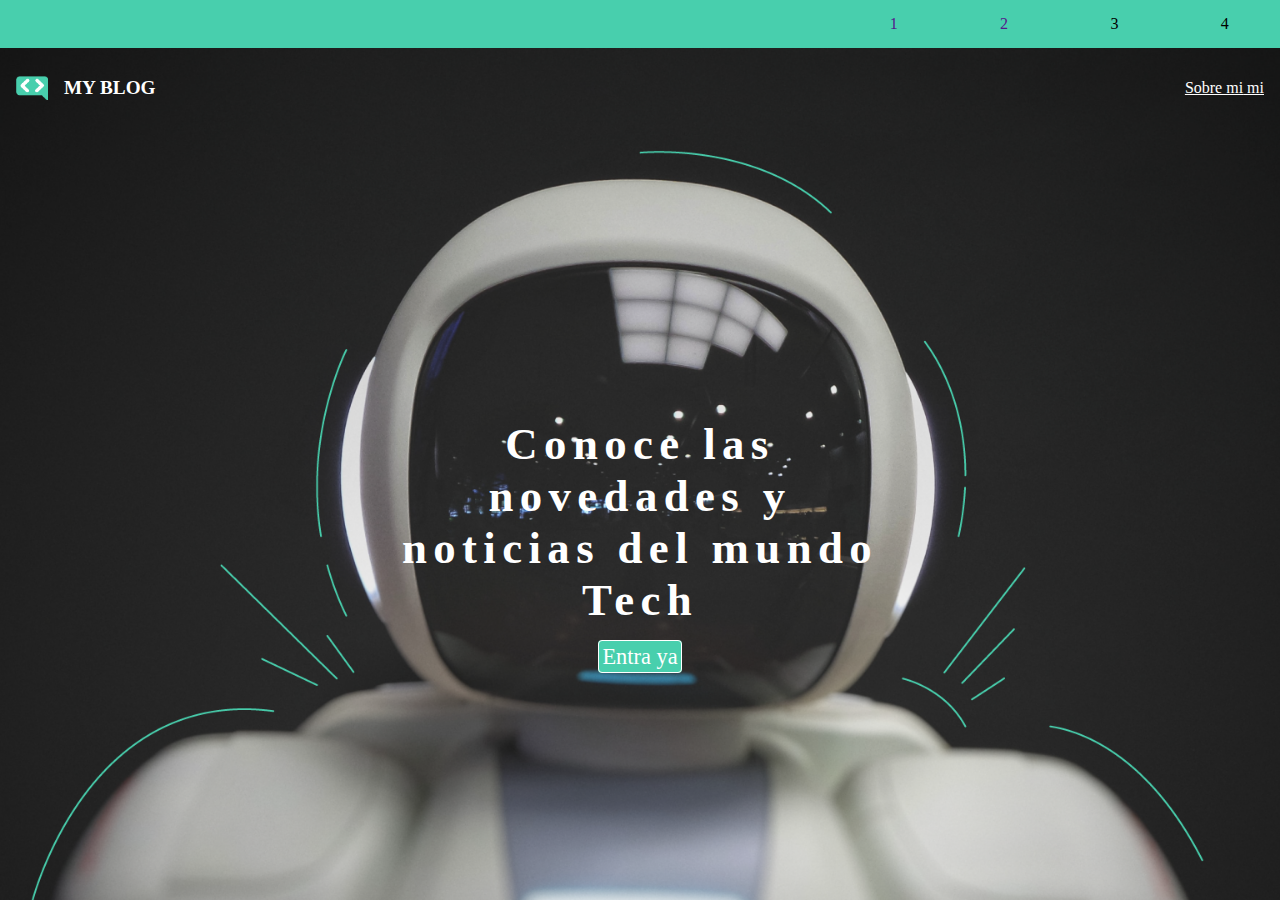
==== index.html @ f9755075 "primera version inicio" ====
<!DOCTYPE html>
<html lang="en">
<head>
    <meta charset="UTF-8">
    <meta http-equiv="X-UA-Compatible" content="IE=edge">
    <meta name="viewport" content="width=device-width, initial-scale=1.0">
    <title>Mi blog</title>
    <link rel="stylesheet" href="./styles/style.css">
</head>
<body  class="inicio">
    <header >
        <section>
            <ul class="social-networks">
                <li><a href="" class="social-networks__facebook" >1</a></li>
                <li><a href="">2</a></li>
                <li><a>3</a></li>
                <li><a>4</a></li>
            </ul>
        </section>
        <nav>
            <ul class="navar">
                <li >
                    <a href="" class="navar__logo">
                        <img src="./assets/Logo.png" alt="">
                        <h2>MY BLOG</h2>
                    </a>
                </li>
                <li><a class="navar__about-me" href=""><span>Sobre mi</span> mi</a></li>
            </ul>
        </nav>
    </header>
    <main>
        <section class="entrar">
            <h1>Conoce las novedades y noticias del mundo Tech</h1>
            <a href="./perfil.html">Entra ya</a>
        </section>
    </main>
    
</body>
</html>
---- styles/style.css ----
*{
    margin: 0;
    padding: 0;
    box-sizing: border-box;
    list-style: none;
    text-decoration: none;
}



.social-networks{
    height: 3rem;
    background-color: #48cfad;
    display: flex;
    justify-content: right;
    align-items: center;
}

.social-networks li{
    margin: 0 4vw;
}

.navar{
    position: sticky;
    display: flex;
    justify-content: space-between;
    align-items: center;
    padding: 16px;
    height: 5rem;
    background-color: transparent;
}

.navar__logo{
    display: flex;
    width: auto;
    height: 2rem;
    justify-content: space-evenly;
    align-items: center;
}

.navar__logo img{
    width: 32px;
    height: 24px;
}

.navar__logo h2{
    font-size: 1.2rem;
    margin-left: 16px;
    color: white;
}

.navar__about-me{
    color: white;
    text-decoration: underline;
}


/* .navar__logo{
    background-image: url("./../assets/Logo.png");
    width: 8rem;
    height: 3rem;
    background-position: center;
    background-repeat: no-repeat;
    background-size: cover;
} */
.inicio{
    background-image: url("./../assets/Cover.png");
    background-position: center;
    background-repeat: no-repeat;
    background-size: cover;
    width: 100%;
    height: calc(100vh);
    text-align: center;
}

.entrar{
    position: relative;
    font-size: 1.4rem;
    top: calc(50vh - 10rem);
    max-width: 30rem;
    margin: auto;
}

.entrar h1{
    color: white;
    letter-spacing: 0.4rem;
    margin: 0 0 2vh;
}

.entrar a{
    width: 200px;
    background-color: #48cfad;
    color: white;
    padding: .2rem;
    border: white 1px solid;
    border-radius: 4px;

}
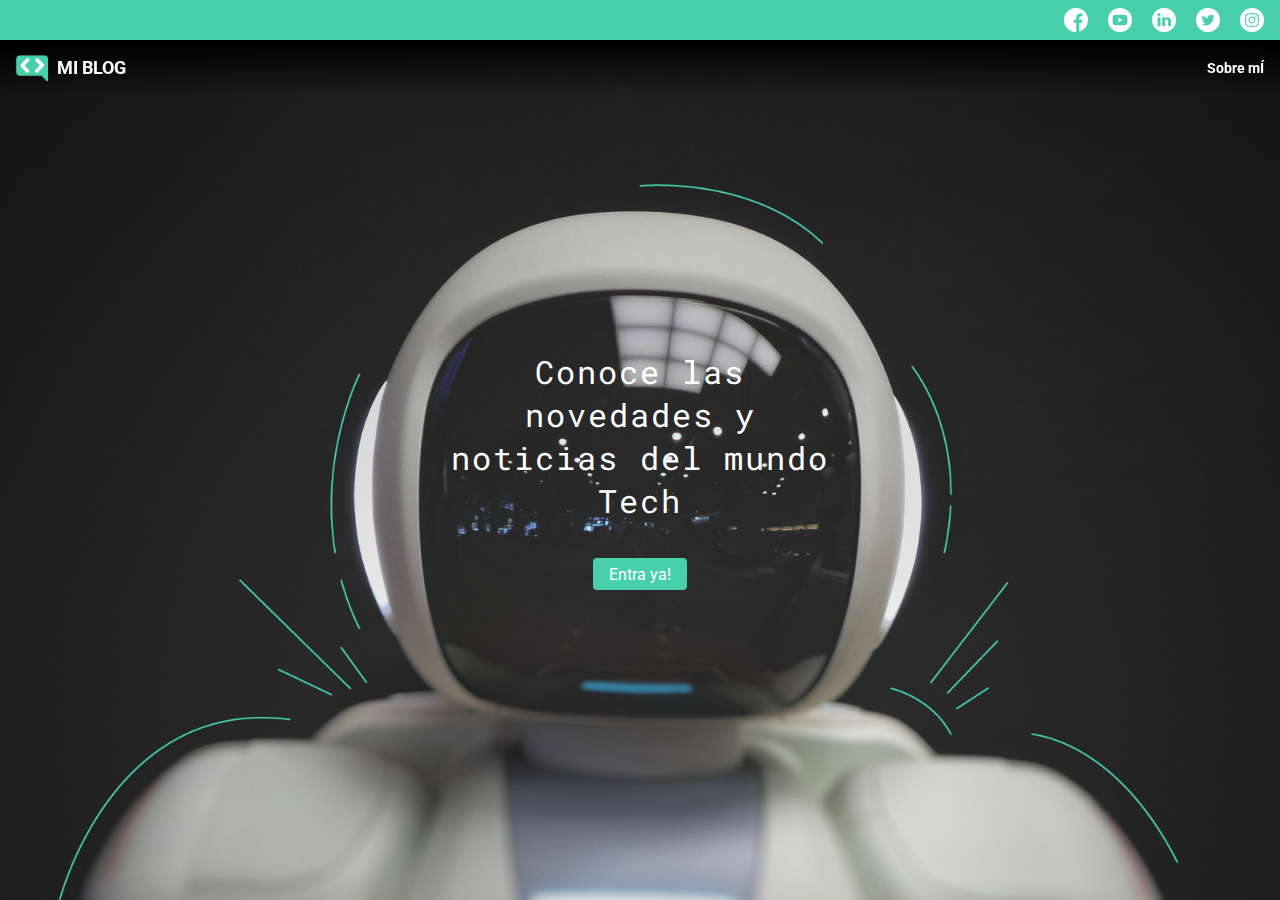
==== commit 8ae22849: "v2" ====
--- a/index.html
+++ b/index.html
@@ -6,35 +6,49 @@
     <meta name="viewport" content="width=device-width, initial-scale=1.0">
     <title>Mi blog</title>
     <link rel="stylesheet" href="./styles/style.css">
+    <link rel="stylesheet" href="./font/flaticon.css">
+
+    <link rel="preconnect" href="https://fonts.googleapis.com">
+    <link rel="preconnect" href="https://fonts.gstatic.com" crossorigin>
+    <link href="https://fonts.googleapis.com/css2?family=Roboto+Mono:ital,wght@0,500;0,700;1,400&family=Roboto+Slab:wght@500;700&family=Roboto:wght@400;500;700;900&display=swap" rel="stylesheet">
 </head>
-<body  class="inicio">
-    <header >
-        <section>
-            <ul class="social-networks">
-                <li><a href="" class="social-networks__facebook" >1</a></li>
-                <li><a href="">2</a></li>
-                <li><a>3</a></li>
-                <li><a>4</a></li>
-            </ul>
-        </section>
-        <nav>
-            <ul class="navar">
-                <li >
-                    <a href="" class="navar__logo">
-                        <img src="./assets/Logo.png" alt="">
-                        <h2>MY BLOG</h2>
-                    </a>
-                </li>
-                <li><a class="navar__about-me" href=""><span>Sobre mi</span> mi</a></li>
-            </ul>
-        </nav>
-    </header>
-    <main>
-        <section class="entrar">
-            <h1>Conoce las novedades y noticias del mundo Tech</h1>
-            <a href="./perfil.html">Entra ya</a>
-        </section>
-    </main>
-    
+<body class="header-home">
+    <div class="page">
+        <header >
+            <section class="social-networks">
+                <ul >
+                    <li><a>
+                        <span class="flaticon-001-facebook"></span>
+                    </a></li>
+                    <li><a>
+                        <span class="flaticon-008-youtube"></span>
+                    </a></li>
+                    <li><a>
+                        <span class="flaticon-010-linkedin"></span>
+                    </a></li>
+                    <li><a>
+                        <span class="flaticon-013-twitter-1"></span>
+                    </a></li>
+                    <li><a>
+                        <span class="flaticon-011-instagram"></span>
+                    </a></li>
+                </ul>
+            </section>
+            <nav >
+                <a href="" class="my-blog">
+                    <img src="./assets/images/Logo.png" alt="">
+                    <h2>MI BLOG</h2>
+                </a>
+                    <li><a class="navar__about-me" href="./perfil.html"><h2>Sobre mÍ</h2></a></li>
+            </nav>
+        </header>
+        <main class="home">
+            <section class="home__paragraph">
+                <h1>Conoce las novedades y noticias del mundo Tech</h1>
+                <a href="./blogs.html" class="primary-button">Entra ya!</a>
+            </section>
+        </main>
+    </div>
+        
 </body>
 </html>--- a/styles/style.css
+++ b/styles/style.css
@@ -1,3 +1,11 @@
+:root{
+    --roboto: 'Roboto', sans-serif;
+    --roboto-slab: 'Roboto Slab', serif;
+    --roboto-mono: 'Roboto Mono', monospace;
+
+    --primary-color: #48cfad;
+}
+
 *{
     margin: 0;
     padding: 0;
@@ -6,93 +14,332 @@
     text-decoration: none;
 }
 
+body, html{
+    height: 100%;
+    width: 100vw;
+    position: relative;
+}
+
+.page{
+    position: relative;
+    min-height: 100%;
+    font-family: var(--roboto);
+    background-color: #FAF8F7;
+}
+
+main{
+    position: relative;
+    padding:6rem 0  5rem;
+    /* width: 100vw; */
+}
+
+.header-home{
+    position: absolute;
+}
+header{
+    position: fixed;
+    top: 0;
+    display: grid;
+    width: 100%;
+    z-index: 100;
+    grid-template-rows: 2.5rem 3.5rem;
+    align-items: center;
+}
 
 
 .social-networks{
-    height: 3rem;
-    background-color: #48cfad;
+    height: 100%;
+    background-color: var(--primary-color);
     display: flex;
     justify-content: right;
     align-items: center;
-}
-
-.social-networks li{
-    margin: 0 4vw;
-}
-
-.navar{
-    position: sticky;
+    padding: 0 16px;
+}
+
+.social-networks img{
+    width: 1.5rem;
+}
+
+.social-networks ul{
+    display: flex
+}
+
+
+nav{
+    top: 2.5rem;
+    width: 100%;
     display: flex;
     justify-content: space-between;
-    align-items: center;
-    padding: 16px;
-    height: 5rem;
-    background-color: transparent;
-}
-
-.navar__logo{
-    display: flex;
-    width: auto;
-    height: 2rem;
-    justify-content: space-evenly;
-    align-items: center;
-}
-
-.navar__logo img{
+    padding: 0 16px;
+    align-items: center;
+    height: 3.5rem;
+    background-color: white;
+}
+
+.header-home nav{
+    background: linear-gradient(to bottom, rgb(0, 0, 0), rgba(255, 255, 255, 0) );
+}
+
+.my-blog{
+    display: flex;
+    align-items: center;
+}
+
+.my-blog img{
     width: 32px;
-    height: 24px;
-}
-
-.navar__logo h2{
-    font-size: 1.2rem;
-    margin-left: 16px;
+    margin-right: 1ch;
+}
+.my-blog h2{
+    font-size: 1.1rem;
+    height: auto;
+    color: #000;
+}
+
+.navar__about-me{
+    color: #000;
+    font-size: .6rem;
+}
+
+.header-home .my-blog h2, .header-home .navar__about-me{
     color: white;
 }
 
-.navar__about-me{
-    color: white;
-    text-decoration: underline;
-}
-
-
-/* .navar__logo{
-    background-image: url("./../assets/Logo.png");
-    width: 8rem;
-    height: 3rem;
+.home{
+    display: grid;
+    place-content: center;
+    align-items: center;
+    background-image: url("./../assets/images/Cover.png");
     background-position: center;
     background-repeat: no-repeat;
     background-size: cover;
+    width: 100%;
+    height: calc(100vh - 2.5rem);
+    text-align: center;
+    position: relative;
+    top: 2.5rem;
+    padding: 32px;
+}
+
+.home__paragraph{
+    max-width: 400px;
+}
+
+.home h1{
+    position: relative;
+    color: white;
+    letter-spacing: 2px;
+    margin: 0 0 4vh;
+    font-family: var(--roboto-mono);
+    font-weight: 400;
+}
+
+.primary-button{
+    width: max-content;
+    display: inline-block;
+    background-color: var(--primary-color);
+    color: white;
+    padding: .4rem 1rem;
+    border-radius: 4px;
+}
+
+.primary-button:hover{
+    box-shadow: 2px 2px 4px lightgray;
+}
+
+.primary-button:active{
+    background-color: #2e846e;
+}
+
+
+/* .main-post__container{
+    background-color: #e7eaee;
 } */
-.inicio{
-    background-image: url("./../assets/Cover.png");
-    background-position: center;
+
+.main-post{
+    display: grid;
+    justify-content: center; 
+    background-color: #e7eaee;
+}
+.main-post__title{
+    text-align: left;
+    font-size: 1.4rem;
+    margin: auto;
+}
+
+.main-post img{
+    width: 100%;
+    height: 40vh;
+    max-height: 17rem;
+    object-fit: cover;
+}
+
+.main-post__content{
+    display: grid;
+    /* margin: 6.5rem 0 0; */
+}
+
+.main-post__content__paragraph{
+    padding: 16px;
+    display: flex;
+    flex-direction: column;
+}
+
+.main-post__content__paragraph p{
+    margin: 1rem 0;
+}
+
+.main-post__content__paragraph .primary-button{
+    place-self: center;
+}
+
+.post h2{
+    text-align: center;
+    margin: 3rem 0 0;
+    font-size: 2rem;
+}
+
+.last-post{
+    padding: 2rem 0;
+    display: flex;
+    overflow-y: scroll;    
+}
+
+.last-post__card{
+    color: black;
+    background-color: #e7eaee;
+    border-radius: 4px;
+    min-width: 18.8rem;
+    width: 18rem;
+    margin: 1rem 1rem;
+    padding: 16px;
+}
+
+.last-post__card:hover{
+    background-color: #d6d6d6;
+    cursor: pointer;
+}
+
+
+.last-post__card img{
+    object-fit: cover;
+    width: 100%;
+    height: 10rem;
+    border-radius: 4px;
+}
+
+.last-post__card h3{
+    margin: .5rem 0;
+}
+
+footer{
+    position: absolute;
+    bottom: 0;
+    left: 0;
+    width: 100%;
+    text-align: center;
+    border-top: var(--primary-color) 20px solid;
+    color: white;
+    width: 100%;
+    display: flex;
+    justify-content: center;
+    align-items: center;
+    background-color: #21262c;
+    height: 5rem;
+    padding: 15px;
+}
+
+.blog__image{
+    width: 100%;
+    max-width: 45rem;
+    margin: auto;
+}
+
+.blog__image img{
+    width: 100%;
+    height: 40vh;
+    max-height: 28rem;
+    object-fit: cover;
+}
+
+.blog__content{
+    margin: auto;
+    padding: 16px;
+    max-width: 50rem;
+}
+
+.blog__content h3{
+    margin: 0.6rem 0 1rem;
+    border-bottom: 2px solid lightgrey;
+}
+
+.blog__content h2{
+    margin: 0 0 .6rem;
+}
+
+.contact{
+    display: flex;
+    background-color: #e7eaee;
+    justify-content: center;
+
+
+}
+
+.contact__card-container{
+    display: flex;
+    flex-wrap: wrap;
+    width: 100%;
+    gap: 2rem;
+    padding: 32px;
+    max-width: 50rem;
+}
+
+.contact__card{
+    color: black;
+    text-align: center;
+    margin: auto;
+    display: flex;
+    align-items: center;
+    justify-content: center;
+    flex-direction: column;
+    max-width: 15rem;
+}
+
+.contact__card--paragraph{
+    display: flex;
+    flex-direction: column;
+}
+
+.contact__card--contacto{
+    background-image: url("./../assets/images/013-newsletter.png");
+    width: 100px;
+    height: 100px;
     background-repeat: no-repeat;
-    background-size: cover;
-    width: 100%;
-    height: calc(100vh);
-    text-align: center;
-}
-
-.entrar{
-    position: relative;
-    font-size: 1.4rem;
-    top: calc(50vh - 10rem);
-    max-width: 30rem;
-    margin: auto;
-}
-
-.entrar h1{
-    color: white;
-    letter-spacing: 0.4rem;
-    margin: 0 0 2vh;
-}
-
-.entrar a{
-    width: 200px;
-    background-color: #48cfad;
-    color: white;
-    padding: .2rem;
-    border: white 1px solid;
-    border-radius: 4px;
-
+    background-size: contain;
+    grid-row: 1/3;
+    grid-column: 1/2;
+}
+
+.contact__card--mensaje{
+    background-image: url("./../assets/images/006-like.png");
+    width: 100px;
+    height: 100px;
+    background-repeat: no-repeat;
+    background-size: contain;
+    grid-row: 1/3;
+    grid-column: 1/2;
+}
+
+.contact__card--contacto img{
+    width: 100%;
+}
+
+.contact__card h3{
+    border-bottom: 2px solid black;
+    padding: 0 0 .3rem;
+    width: min-content; 
+    margin: 1rem auto;
+}
+
+.contact__card p{
+    grid-column: 2/3;
 }--- a/font/flaticon.css
+++ b/font/flaticon.css
@@ -0,0 +1,53 @@
+	/*
+  	Flaticon icon font: Flaticon
+  	Creation date: 20/12/2018 09:27
+  	*/
+
+
+@font-face {
+  font-family: "Flaticon";
+  src: url("./Flaticon.eot");
+  src: url("./Flaticon.eot?#iefix") format("embedded-opentype"),
+       url("./Flaticon.woff") format("woff"),
+       url("./Flaticon.ttf") format("truetype"),
+       url("./Flaticon.svg#Flaticon") format("svg");
+  font-weight: normal;
+  font-style: normal;
+}
+
+@media screen and (-webkit-min-device-pixel-ratio:0) {
+  @font-face {
+    font-family: "Flaticon";
+    src: url("./Flaticon.svg#Flaticon") format("svg");
+  }
+}
+
+[class^="flaticon-"]:before, [class*=" flaticon-"]:before,
+[class^="flaticon-"]:after, [class*=" flaticon-"]:after {   
+  font-family: Flaticon;
+        font-size: 30px;
+font-style: normal;
+margin-left: 20px;
+}
+
+.flaticon-001-facebook:before { content: "\f100"; }
+.flaticon-002-twitter:before { content: "\f101"; }
+.flaticon-003-whatsapp:before { content: "\f102"; }
+.flaticon-004-groupme:before { content: "\f103"; }
+.flaticon-005-kik:before { content: "\f104"; }
+.flaticon-006-skype:before { content: "\f105"; }
+.flaticon-007-periscope:before { content: "\f106"; }
+.flaticon-008-youtube:before { content: "\f107"; }
+.flaticon-009-itunes:before { content: "\f108"; }
+.flaticon-010-linkedin:before { content: "\f109"; }
+.flaticon-011-instagram:before { content: "\f10a"; }
+.flaticon-012-messenger:before { content: "\f10b"; }
+.flaticon-013-twitter-1:before { content: "\f10c"; }
+.flaticon-014-snapchat:before { content: "\f10d"; }
+.flaticon-015-reddit:before { content: "\f10e"; }
+
+
+.flaticon-001-facebook:before, .flaticon-013-twitter-1:before, .flaticon-003-whatsapp:before,.flaticon-008-youtube:before, .flaticon-010-linkedin:before, .flaticon-011-instagram:before{
+  color: white;
+  font-size: 1.5rem;
+}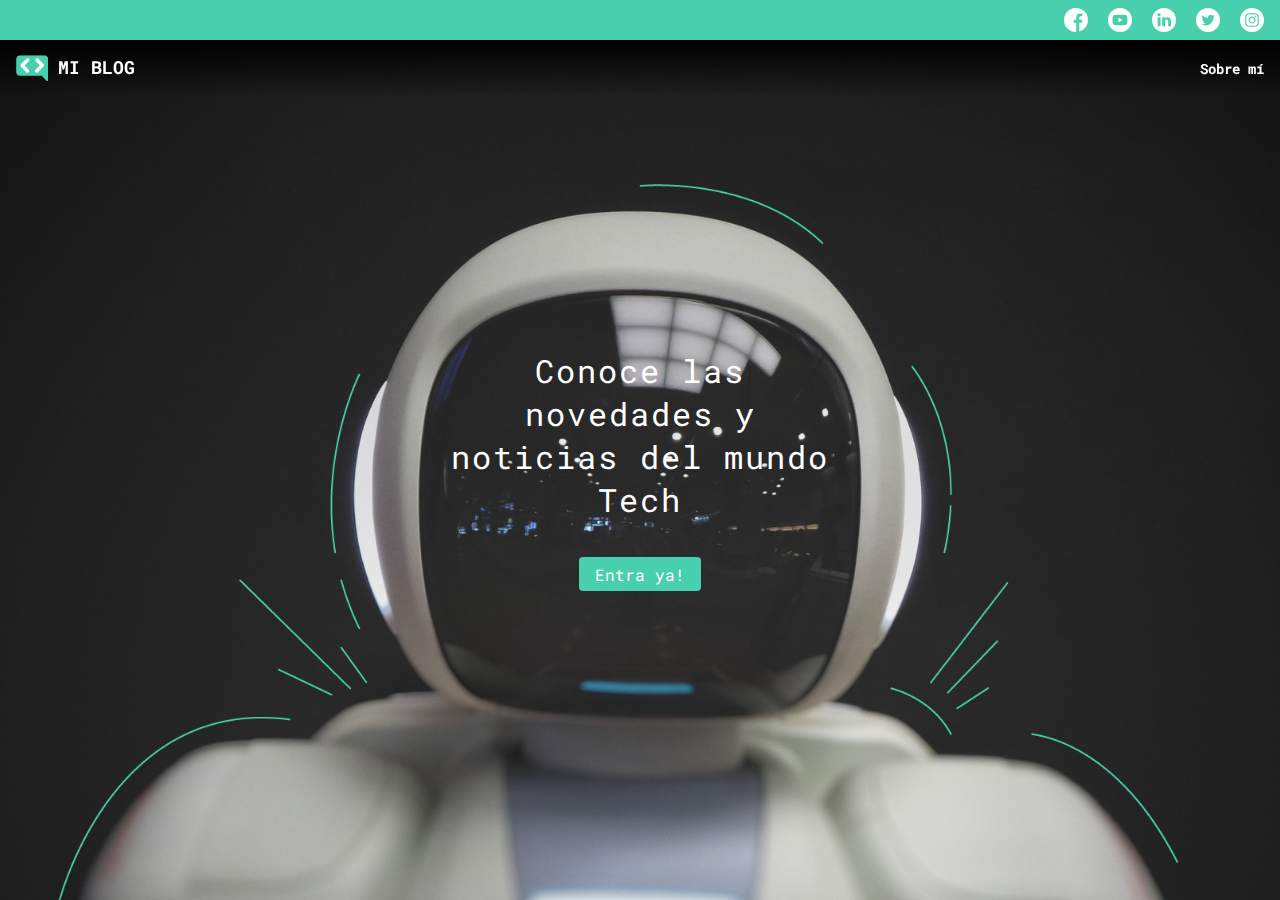
==== commit aa769923: "version final" ====
--- a/index.html
+++ b/index.html
@@ -39,7 +39,7 @@
                     <img src="./assets/images/Logo.png" alt="">
                     <h2>MI BLOG</h2>
                 </a>
-                    <li><a class="navar__about-me" href="./perfil.html"><h2>Sobre mÍ</h2></a></li>
+                    <a class="navar__about-me" href="./perfil.html"><h2>Sobre mí</h2></a>
             </nav>
         </header>
         <main class="home">
--- a/styles/style.css
+++ b/styles/style.css
@@ -20,10 +20,14 @@
     position: relative;
 }
 
+body{
+    overflow-x: hidden;
+}
+
 .page{
     position: relative;
     min-height: 100%;
-    font-family: var(--roboto);
+    font-family: var(--roboto-mono);
     background-color: #FAF8F7;
 }
 
@@ -201,16 +205,18 @@
 .last-post{
     padding: 2rem 0;
     display: flex;
-    overflow-y: scroll;    
+    overflow-y: scroll;   
+    gap: 1rem; 
 }
 
 .last-post__card{
+    display: flex;
+    flex-direction: column;
     color: black;
     background-color: #e7eaee;
     border-radius: 4px;
     min-width: 18.8rem;
     width: 18rem;
-    margin: 1rem 1rem;
     padding: 16px;
 }
 
@@ -229,6 +235,10 @@
 
 .last-post__card h3{
     margin: .5rem 0;
+}
+
+.last-post p{
+    margin: 0 0 1rem;
 }
 
 footer{
@@ -257,7 +267,7 @@
 .blog__image img{
     width: 100%;
     height: 40vh;
-    max-height: 28rem;
+    max-height: 30rem;
     object-fit: cover;
 }
 
@@ -342,4 +352,5 @@
 
 .contact__card p{
     grid-column: 2/3;
-}+}
+
